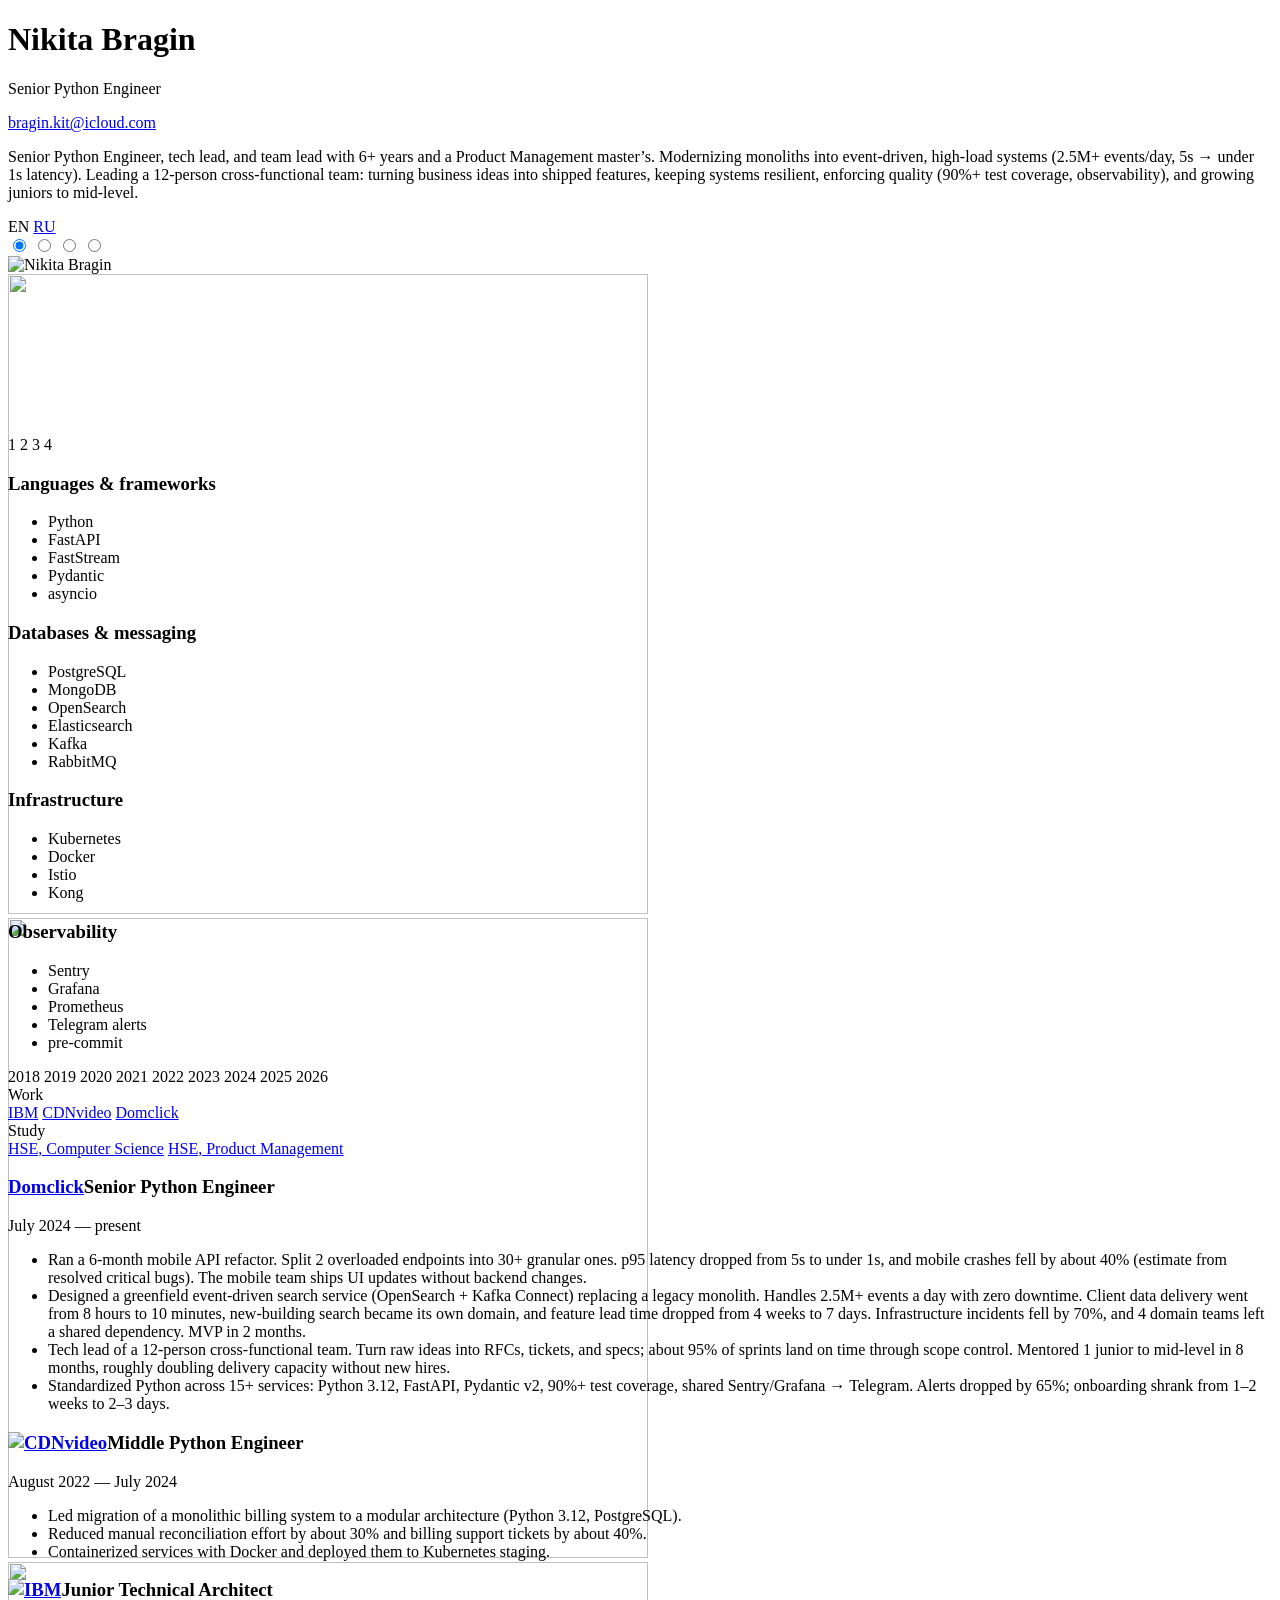
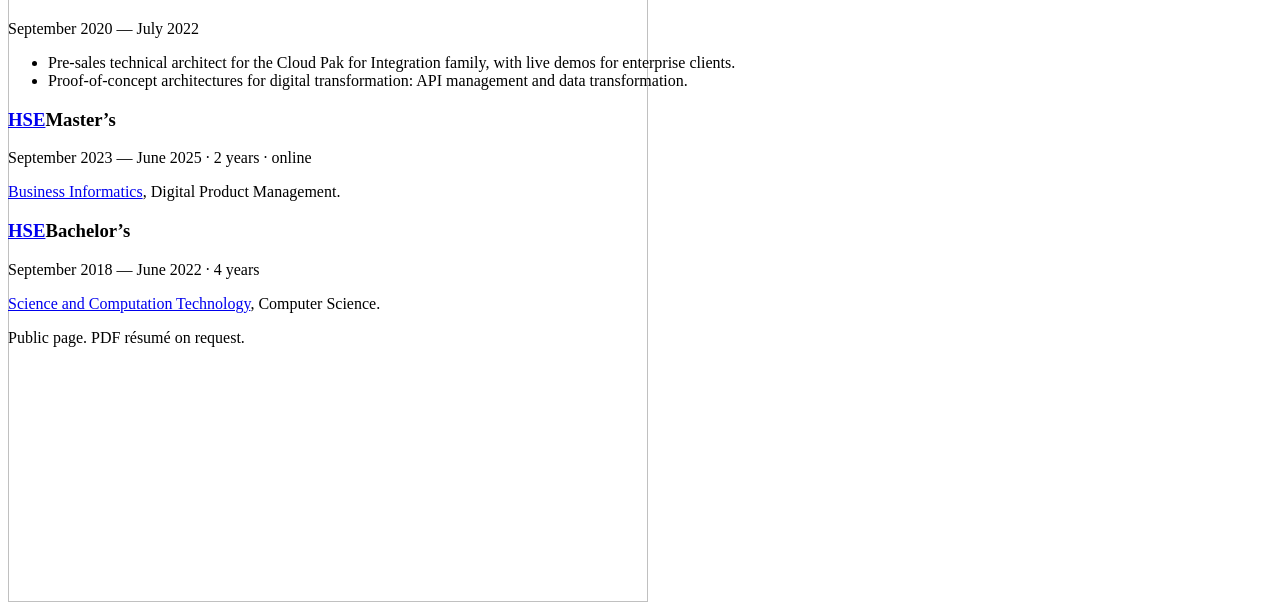
==== site/index.html @ f56c8804 "Publish the static résumé. English is at / and Russian at /ru/.  Co-authored-by: Cursor <cursoragent" ====
<!DOCTYPE html>
<html lang="en">
<head>
  <meta charset="utf-8">
  <meta name="viewport" content="width=device-width, initial-scale=1">
  <title>Nikita Bragin — Senior Python Engineer</title>
  <meta name="description" content="Nikita Bragin, Senior Python Engineer. Domclick, CDNvideo, IBM, and HSE.">
  <link rel="icon" href="/favicon.ico" sizes="any">
  <link rel="icon" type="image/png" href="/favicon.png" sizes="32x32">
  <link rel="apple-touch-icon" href="/apple-touch-icon.png">
  <link rel="stylesheet" href="/styles.css">
</head>
<body>
  <div class="wrap">
    <header>
      <div class="intro">
        <div class="title-row">
          <h1>Nikita Bragin</h1>
        </div>
        <p class="role">Senior Python Engineer</p>
        <a class="mail-line" href="mailto:bragin.kit@icloud.com">bragin.kit@icloud.com</a>
        <p class="summary">Senior Python Engineer, tech lead, and team lead with 6+ years and a Product Management master’s. Modernizing monoliths into event-driven, high-load systems (2.5M+ events/day, 5s → under 1s latency). Leading a 12-person cross-functional team: turning business ideas into shipped features, keeping systems resilient, enforcing quality (90%+ test coverage, observability), and growing juniors to mid-level.</p>
      </div>
      <nav class="dock" aria-label="Language and contacts">
        <span>EN</span>
        <a href="/ru/">RU</a>
        <a href="https://www.linkedin.com/in/braginkit/" aria-label="LinkedIn"><img src="/marks/linkedin.svg" alt=""></a>
        <a href="mailto:bragin.kit@icloud.com" aria-label="Email"><img src="/marks/mail.svg" alt=""></a>
        <a href="https://github.com/braginkit" aria-label="GitHub"><img src="/marks/github.svg" alt=""></a>
        <a href="https://t.me/bragin_kit" aria-label="Telegram"><img src="/marks/telegram.svg" alt=""></a>
      </nav>
      <div class="side">
        <div class="shots">
          <input type="radio" name="shot" id="shot-1" checked>
          <input type="radio" name="shot" id="shot-2">
          <input type="radio" name="shot" id="shot-3">
          <input type="radio" name="shot" id="shot-4">
          <div class="frames">
            <img class="portrait" src="/photo.jpg" width="640" height="622" alt="Nikita Bragin">
            <img class="portrait" src="/gallery/orange.jpg" width="640" height="640" alt="">
            <img class="portrait" src="/gallery/rocks.jpg" width="640" height="640" alt="">
            <img class="portrait" src="/gallery/sky.jpg" width="640" height="640" alt="">
          </div>
          <div class="shot-nav" aria-label="Photos">
            <label for="shot-1">1</label>
            <label for="shot-2">2</label>
            <label for="shot-3">3</label>
            <label for="shot-4">4</label>
          </div>
        </div>
      </div>
    </header>

    <div class="sheet">
    <div class="skills">
      <div class="skill-row">
        <h3>Languages &amp; frameworks</h3>
        <ul class="chips">
          <li><img src="/marks/python.svg" alt="">Python</li>
          <li><img src="/marks/fastapi.svg" alt="">FastAPI</li>
          <li><img src="/marks/faststream.svg" alt="">FastStream</li>
          <li><img src="/marks/pydantic.svg" alt="">Pydantic</li>
          <li><img src="/marks/asyncio.svg" alt="">asyncio</li>
        </ul>
      </div>
      <div class="skill-row">
        <h3>Databases &amp; messaging</h3>
        <ul class="chips">
          <li><img src="/marks/postgresql.svg" alt="">PostgreSQL</li>
          <li><img src="/marks/mongodb.svg" alt="">MongoDB</li>
          <li><img src="/marks/opensearch.svg" alt="">OpenSearch</li>
          <li><img src="/marks/elasticsearch.svg" alt="">Elasticsearch</li>
          <li><img src="/marks/apachekafka.svg" alt="">Kafka</li>
          <li><img src="/marks/rabbitmq.svg" alt="">RabbitMQ</li>
        </ul>
      </div>
      <div class="skill-row">
        <h3>Infrastructure</h3>
        <ul class="chips">
          <li><img src="/marks/kubernetes.svg" alt="">Kubernetes</li>
          <li><img src="/marks/docker.svg" alt="">Docker</li>
          <li><img src="/marks/istio.svg" alt="">Istio</li>
          <li><img src="/marks/kong.svg" alt="">Kong</li>
        </ul>
      </div>
      <div class="skill-row">
        <h3>Observability</h3>
        <ul class="chips">
          <li><img src="/marks/sentry.svg" alt="">Sentry</li>
          <li><img src="/marks/grafana.svg" alt="">Grafana</li>
          <li><img src="/marks/prometheus.svg" alt="">Prometheus</li>
          <li><img src="/marks/telegram.svg" alt="">Telegram alerts</li>
          <li>pre-commit</li>
        </ul>
      </div>
    </div>
    </div>

    <div class="chart">
      <div class="chart-inner">
        <div class="axis" aria-hidden="true">
          <span style="left:0%">2018</span>
          <span style="left:12.5%">2019</span>
          <span style="left:25%">2020</span>
          <span style="left:37.5%">2021</span>
          <span style="left:50%">2022</span>
          <span style="left:62.5%">2023</span>
          <span style="left:75%">2024</span>
          <span style="left:87.5%">2025</span>
          <span style="left:100%">2026</span>
        </div>
        <div class="lane">
          <div class="lane-label">Work</div>
          <div class="track">
            <a class="bar work" style="--a:24;--b:47" href="#ibm">IBM</a>
            <a class="bar work" style="--a:47;--b:70" href="#cdn">CDNvideo</a>
            <a class="bar work" style="--a:70;--b:96" href="#dom">Domclick</a>
          </div>
        </div>
        <div class="lane">
          <div class="lane-label">Study</div>
          <div class="track">
            <a class="bar edu" style="--a:0;--b:45" href="#edu-bach">HSE, Computer Science</a>
            <a class="bar edu" style="--a:60;--b:81" href="#edu-mast">HSE, Product Management</a>
          </div>
        </div>
      </div>
    </div>

    <section class="panel work">
    <article id="dom">
      <h3><a class="org dom" href="https://domclick.ru/"><img src="/marks/domclick.png" alt="">Domclick</a><span class="post">Senior Python Engineer</span></h3>
      <p class="meta">July 2024 — present</p>
      <ul class="facts">
        <li>Ran a 6-month mobile API refactor. Split 2 overloaded endpoints into 30+ granular ones. p95 latency dropped from 5s to under 1s, and mobile crashes fell by about 40% (estimate from resolved critical bugs). The mobile team ships UI updates without backend changes.</li>
        <li>Designed a greenfield event-driven search service (OpenSearch + Kafka Connect) replacing a legacy monolith. Handles 2.5M+ events a day with zero downtime. Client data delivery went from 8 hours to 10 minutes, new-building search became its own domain, and feature lead time dropped from 4 weeks to 7 days. Infrastructure incidents fell by 70%, and 4 domain teams left a shared dependency. MVP in 2 months.</li>
        <li>Tech lead of a 12-person cross-functional team. Turn raw ideas into RFCs, tickets, and specs; about 95% of sprints land on time through scope control. Mentored 1 junior to mid-level in 8 months, roughly doubling delivery capacity without new hires.</li>
        <li>Standardized Python across 15+ services: Python 3.12, FastAPI, Pydantic v2, 90%+ test coverage, shared Sentry/Grafana → Telegram. Alerts dropped by 65%; onboarding shrank from 1–2 weeks to 2–3 days.</li>
      </ul>
    </article>

    <article id="cdn">
      <h3><a class="org" href="https://www.cdnvideo.ru/"><img class="word" src="/marks/cdnvideo.svg" alt="CDNvideo"></a><span class="post">Middle Python Engineer</span></h3>
      <p class="meta">August 2022 — July 2024</p>
      <ul class="facts">
        <li>Led migration of a monolithic billing system to a modular architecture (Python 3.12, PostgreSQL).</li>
        <li>Reduced manual reconciliation effort by about 30% and billing support tickets by about 40%.</li>
        <li>Containerized services with Docker and deployed them to Kubernetes staging.</li>
      </ul>
    </article>

    <article id="ibm">
      <h3><a class="org" href="https://www.ibm.com/" aria-label="IBM"><img class="ibm" src="/marks/ibm.svg" alt="IBM"></a><span class="post">Junior Technical Architect</span></h3>
      <p class="meta">September 2020 — July 2022</p>
      <ul class="facts">
        <li>Pre-sales technical architect for the Cloud Pak for Integration family, with live demos for enterprise clients.</li>
        <li>Proof-of-concept architectures for digital transformation: API management and data transformation.</li>
      </ul>
    </article>
    </section>

    <section class="panel edu">
    <article id="edu-mast">
      <h3><a class="org" href="https://www.hse.ru/en/"><img src="/marks/hse.svg" alt="">HSE</a><span class="post">Master’s</span></h3>
      <p class="meta">September 2023 — June 2025 · 2 years · online</p>
      <p><a href="https://www.hse.ru/en/ma/digitalpm/passport">Business Informatics</a>, Digital Product Management.</p>
    </article>

    <article id="edu-bach">
      <h3><a class="org" href="https://www.hse.ru/en/"><img src="/marks/hse.svg" alt="">HSE</a><span class="post">Bachelor’s</span></h3>
      <p class="meta">September 2018 — June 2022 · 4 years</p>
      <p><a href="https://www.hse.ru/en/ba/isct/passport">Science and Computation Technology</a>, Computer Science.</p>
    </article>
    </section>

    <footer>Public page. PDF résumé on request.</footer>
  </div>
  <script>
    (function () {
      var box = document.querySelector(".shots");
      if (!box) return;
      var inputs = box.querySelectorAll("input");
      var i = 0;
      var timer;
      function next() {
        i = (i + 1) % inputs.length;
        inputs[i].checked = true;
      }
      function fit() {
        var intro = document.querySelector(".intro");
        var dock = document.querySelector(".dock");
        var frames = box.querySelector(".frames");
        if (window.innerWidth <= 720) {
          frames.style.width = "";
          frames.style.height = "";
          dock.style.gridTemplateColumns = "";
          dock.style.gridTemplateRows = "";
          return;
        }
        var gap = parseFloat(getComputedStyle(dock).columnGap || getComputedStyle(dock).gap) || 0;
        var prev = 0;
        for (var n = 0; n < 4; n++) {
          var size = Math.round(intro.offsetHeight);
          if (size === prev) break;
          prev = size;
          var cell = (size - 5 * gap) / 6;
          dock.style.gridTemplateColumns = cell + "px";
          dock.style.gridTemplateRows = "repeat(6, " + cell + "px)";
          frames.style.width = size + "px";
          frames.style.height = size + "px";
        }
      }
      function arm() {
        clearInterval(timer);
        timer = setInterval(next, 7000);
      }
      function go(delta) {
        var current = 0;
        for (var n = 0; n < inputs.length; n++) if (inputs[n].checked) current = n;
        i = (current + delta + inputs.length) % inputs.length;
        inputs[i].checked = true;
        arm();
      }
      box.querySelectorAll(".shot-nav label").forEach(function (label, n) {
        label.addEventListener("click", function () {
          i = n;
          arm();
        });
      });
      var frames = box.querySelector(".frames");
      var startX = 0;
      frames.addEventListener("touchstart", function (e) {
        if (e.touches.length !== 1) return;
        startX = e.touches[0].clientX;
      }, { passive: true });
      frames.addEventListener("touchend", function (e) {
        var dx = e.changedTouches[0].clientX - startX;
        if (Math.abs(dx) < 48) return;
        go(dx < 0 ? 1 : -1);
      }, { passive: true });
      fit();
      window.addEventListener("resize", fit);
      requestAnimationFrame(function () { frames.classList.add("is-live"); });
      arm();
    })();
  </script>
</body>
</html>
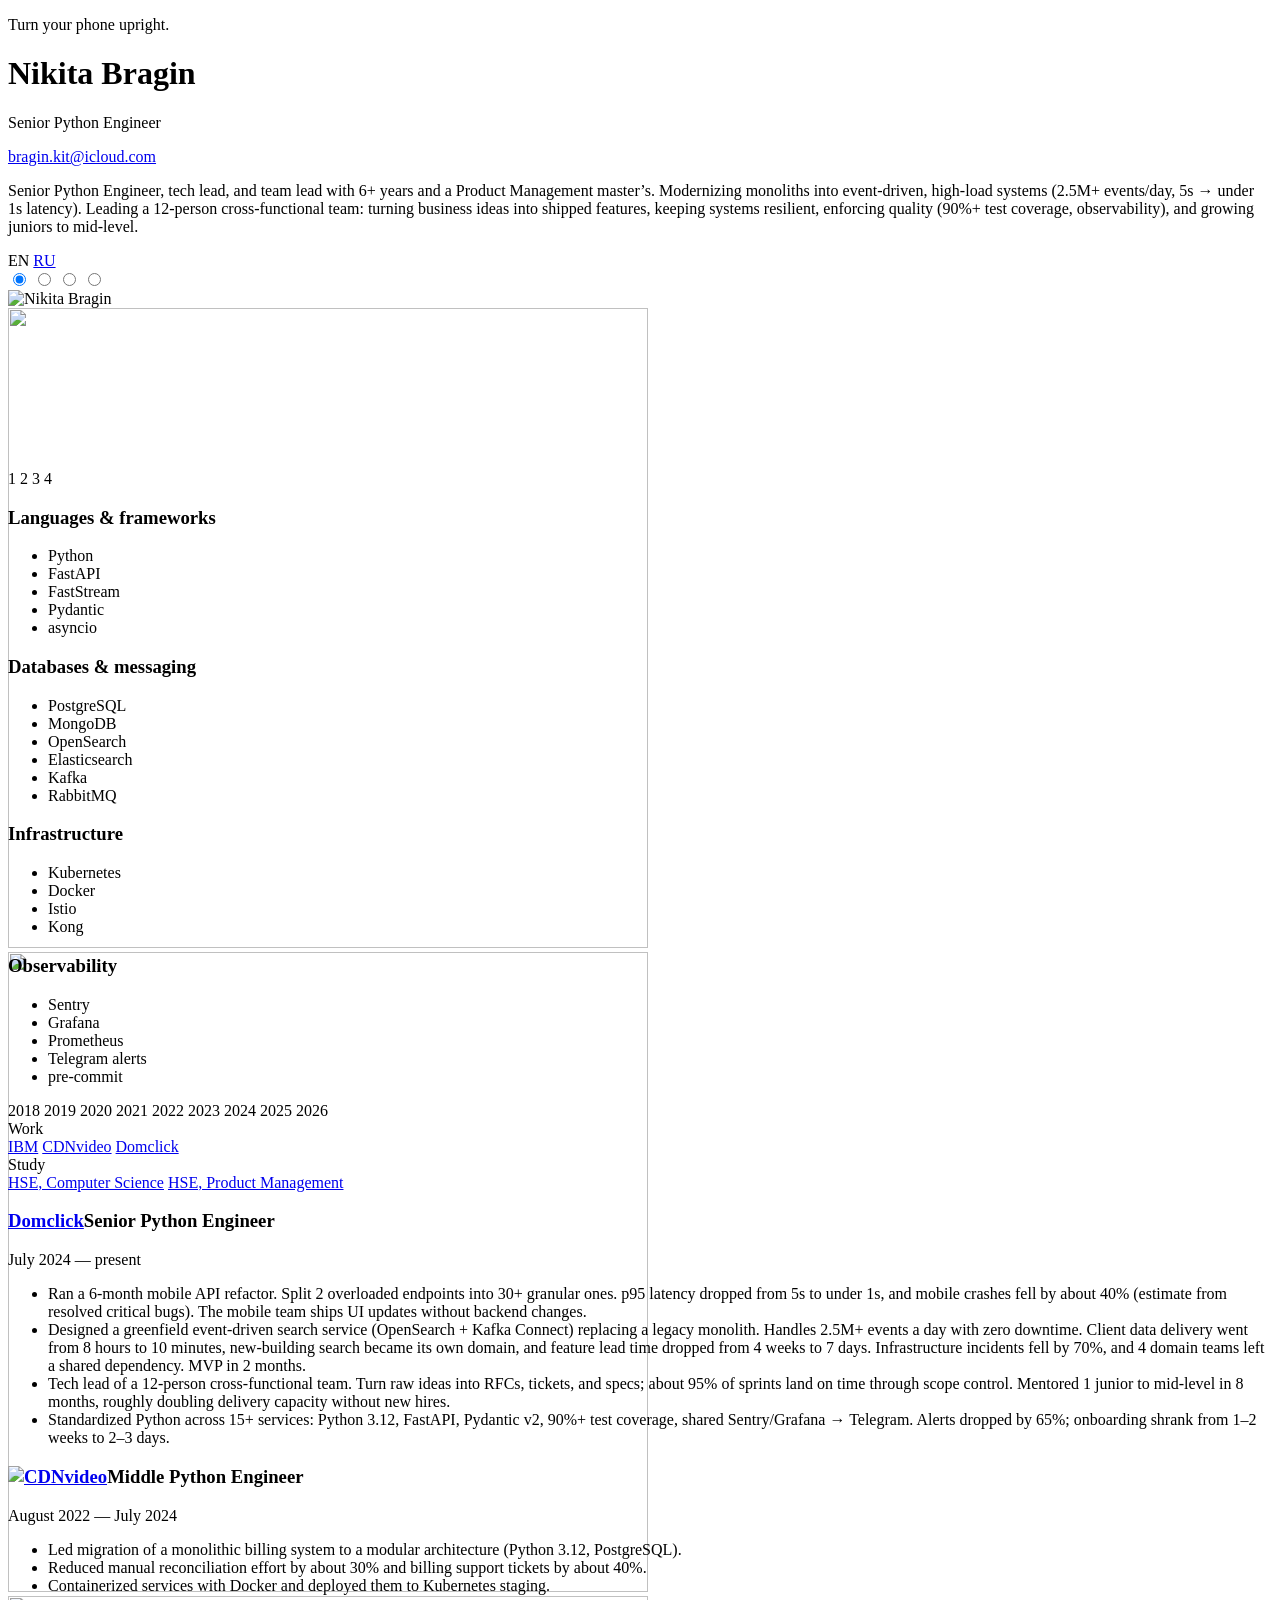
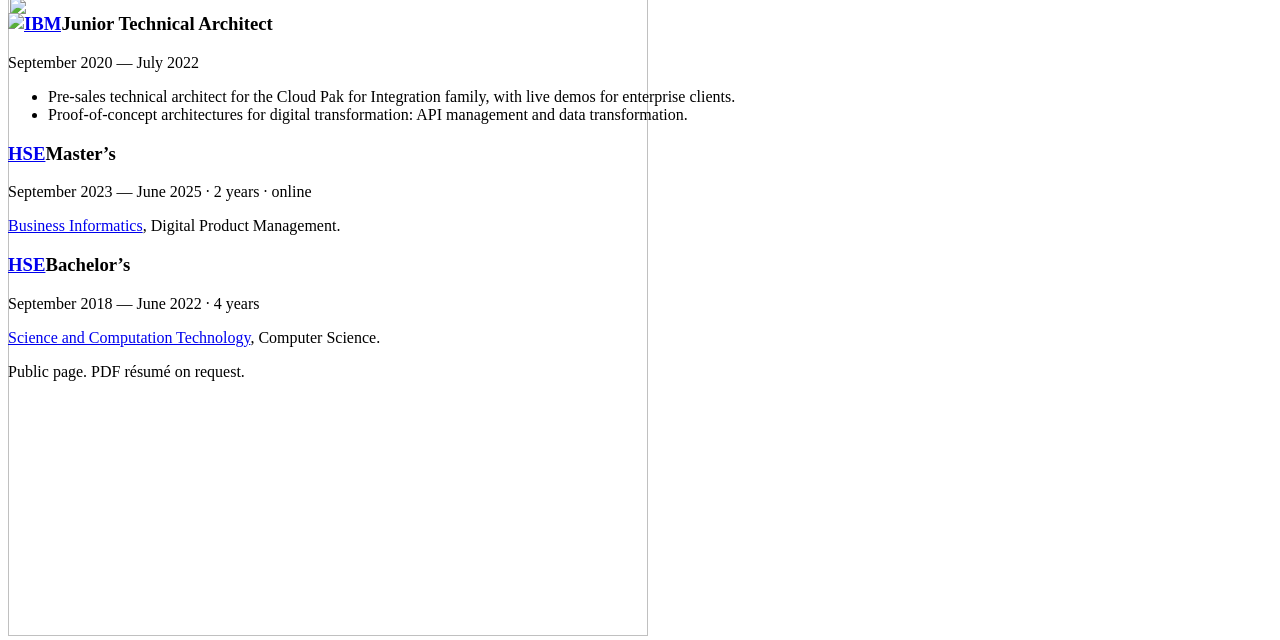
==== commit f8713e69: "Keep the mobile résumé in portrait. A landscape phone now asks to turn upright instead of switching " ====
--- a/site/index.html
+++ b/site/index.html
@@ -5,12 +5,13 @@
   <meta name="viewport" content="width=device-width, initial-scale=1">
   <title>Nikita Bragin — Senior Python Engineer</title>
   <meta name="description" content="Nikita Bragin, Senior Python Engineer. Domclick, CDNvideo, IBM, and HSE.">
-  <link rel="icon" href="/favicon.ico" sizes="any">
-  <link rel="icon" type="image/png" href="/favicon.png" sizes="32x32">
-  <link rel="apple-touch-icon" href="/apple-touch-icon.png">
+  <link rel="icon" href="/favicon.ico?v=orange" sizes="any">
+  <link rel="icon" type="image/png" href="/favicon.png?v=orange" sizes="32x32">
+  <link rel="apple-touch-icon" href="/apple-touch-icon.png?v=orange">
   <link rel="stylesheet" href="/styles.css">
 </head>
 <body>
+  <p class="portrait-lock">Turn your phone upright.</p>
   <div class="wrap">
     <header>
       <div class="intro">
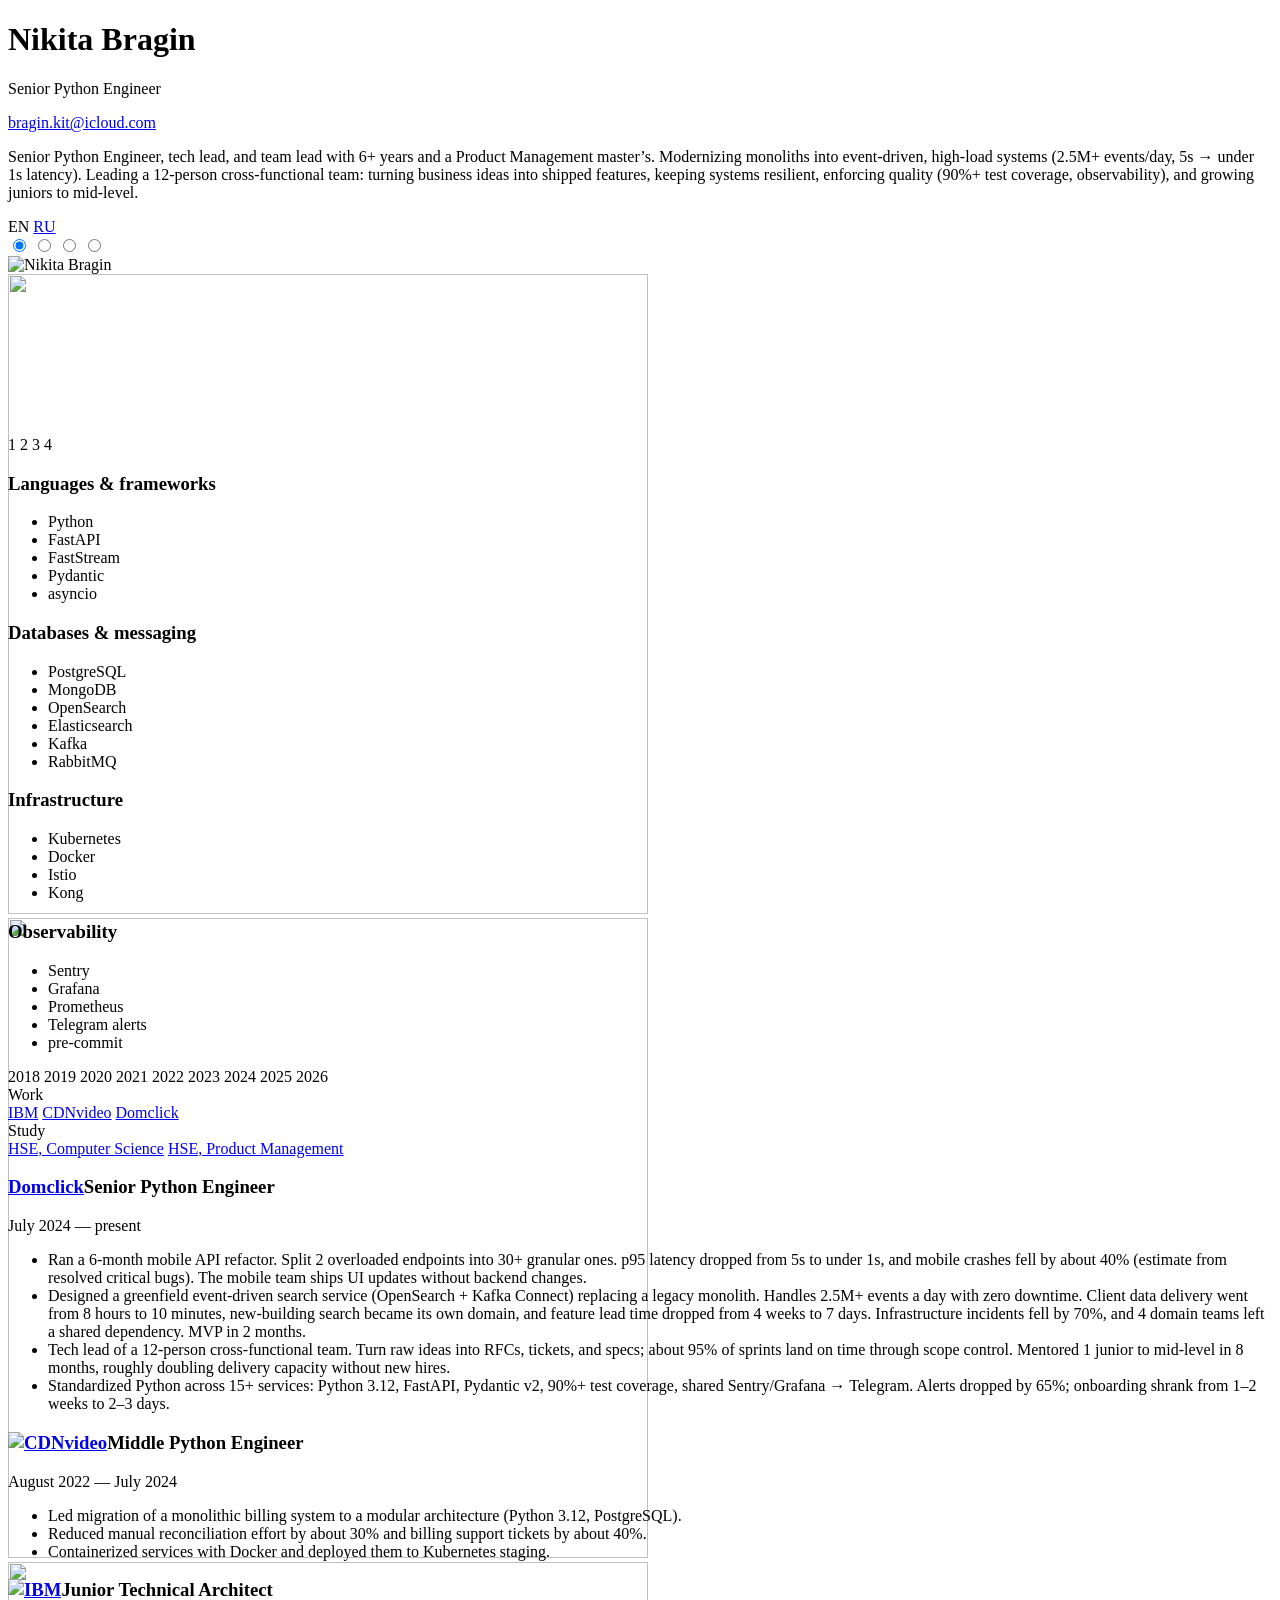
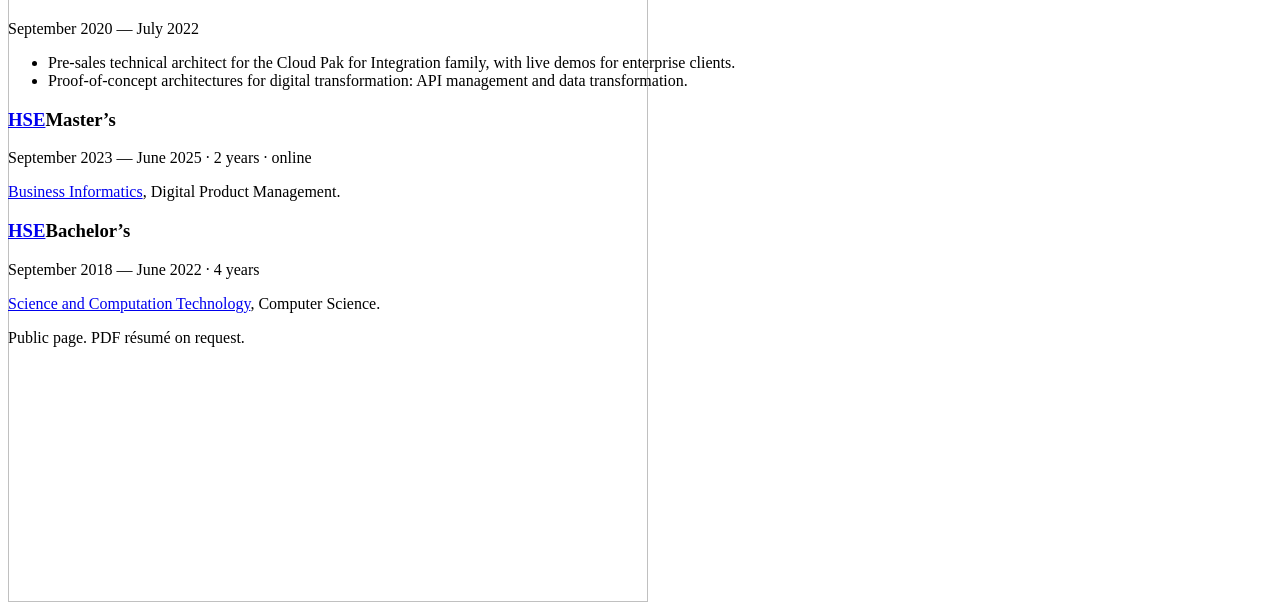
==== commit 8ad1b048: "Keep the vertical résumé when a phone is turned sideways. A short landscape screen stays on the mobi" ====
--- a/site/index.html
+++ b/site/index.html
@@ -11,7 +11,6 @@
   <link rel="stylesheet" href="/styles.css">
 </head>
 <body>
-  <p class="portrait-lock">Turn your phone upright.</p>
   <div class="wrap">
     <header>
       <div class="intro">
@@ -187,11 +186,14 @@
         i = (i + 1) % inputs.length;
         inputs[i].checked = true;
       }
+      function turned() {
+        return window.matchMedia("(orientation: landscape) and (max-height: 520px)").matches;
+      }
       function fit() {
         var intro = document.querySelector(".intro");
         var dock = document.querySelector(".dock");
         var frames = box.querySelector(".frames");
-        if (window.innerWidth <= 720) {
+        if (window.innerWidth <= 720 || turned()) {
           frames.style.width = "";
           frames.style.height = "";
           dock.style.gridTemplateColumns = "";
